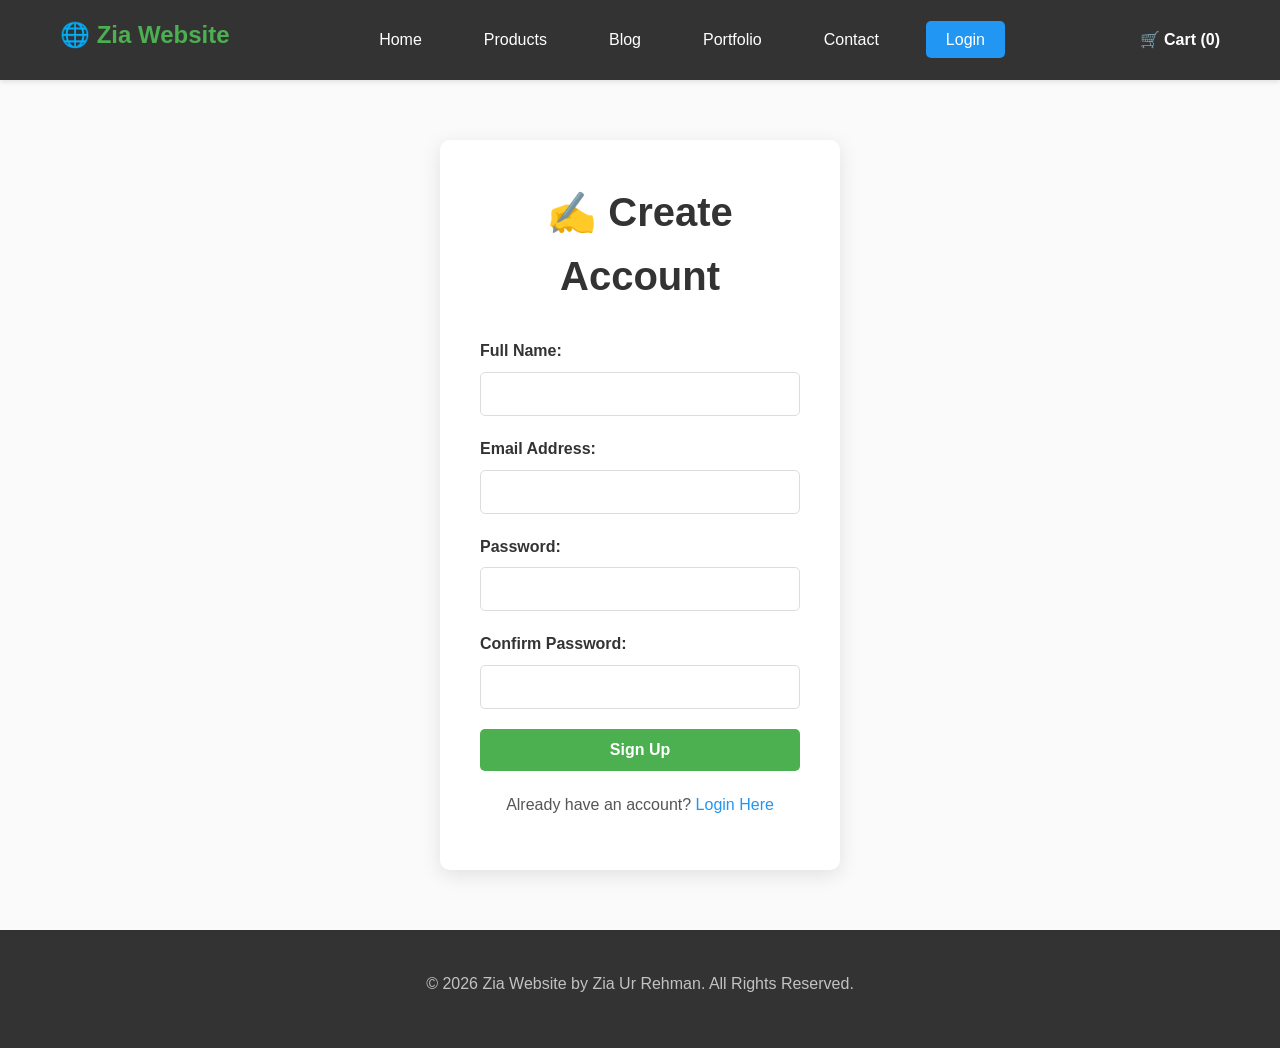
==== admin.html @ 821e3075 "Create admin.html" ====
<!DOCTYPE html>
<html lang="en">
<head>
    <meta charset="UTF-8">
    <meta name="viewport" content="width=device-width, initial-scale=1.0">
    <title>Sign Up - Zia Website</title>
    <link rel="stylesheet" href="css/style.css">
    <style>
        .signup-container {
            max-width: 400px;
            margin: 60px auto;
            background: white;
            padding: 40px;
            border-radius: 10px;
            box-shadow: 0 5px 20px rgba(0, 0, 0, 0.1);
        }

        .signup-container h2 {
            text-align: center;
            margin-bottom: 30px;
            color: #333;
        }

        .form-group {
            margin-bottom: 20px;
        }

        .form-group label {
            display: block;
            margin-bottom: 8px;
            color: #333;
            font-weight: bold;
        }

        .form-group input {
            width: 100%;
            padding: 12px;
            border: 1px solid #ddd;
            border-radius: 5px;
            font-size: 1rem;
        }

        .form-group input:focus {
            outline: none;
            border-color: #4CAF50;
            box-shadow: 0 0 5px rgba(76, 175, 80, 0.2);
        }

        .btn-signup-submit {
            width: 100%;
            padding: 12px;
            background-color: #4CAF50;
            color: white;
            border: none;
            border-radius: 5px;
            font-size: 1rem;
            cursor: pointer;
            font-weight: bold;
            transition: all 0.3s ease;
        }

        .btn-signup-submit:hover {
            background-color: #45a049;
        }

        .signup-links {
            text-align: center;
            margin-top: 20px;
        }

        .signup-links a {
            color: #2196F3;
            text-decoration: none;
        }

        .signup-links a:hover {
            text-decoration: underline;
        }

        .error {
            color: #f44336;
            margin-bottom: 15px;
            padding: 10px;
            background-color: #ffebee;
            border-radius: 5px;
            display: none;
        }

        .success {
            color: #4CAF50;
            margin-bottom: 15px;
            padding: 10px;
            background-color: #e8f5e9;
            border-radius: 5px;
            display: none;
        }
    </style>
</head>
<body>
    <!-- Navigation Bar -->
    <nav class="navbar">
        <div class="container">
            <div class="nav-brand">
                <h1>🌐 Zia Website</h1>
            </div>
            <ul class="nav-menu">
                <li><a href="index.html">Home</a></li>
                <li><a href="products.html">Products</a></li>
                <li><a href="blog.html">Blog</a></li>
                <li><a href="portfolio.html">Portfolio</a></li>
                <li><a href="contact.html">Contact</a></li>
                <li><a href="login.html" class="btn-login">Login</a></li>
            </ul>
            <div class="cart-icon">
                <a href="#cart">🛒 Cart (<span id="cart-count">0</span>)</a>
            </div>
        </div>
    </nav>

    <!-- Signup Container -->
    <div class="signup-container">
        <h2>✍️ Create Account</h2>
        
        <div id="error-message" class="error"></div>
        <div id="success-message" class="success"></div>

        <form id="signup-form" onsubmit="handleSignup(event)">
            <div class="form-group">
                <label for="fullname">Full Name:</label>
                <input type="text" id="fullname" name="fullname" required>
            </div>

            <div class="form-group">
                <label for="email">Email Address:</label>
                <input type="email" id="email" name="email" required>
            </div>

            <div class="form-group">
                <label for="password">Password:</label>
                <input type="password" id="password" name="password" required minlength="6">
            </div>

            <div class="form-group">
                <label for="confirm-password">Confirm Password:</label>
                <input type="password" id="confirm-password" name="confirm-password" required minlength="6">
            </div>

            <button type="submit" class="btn-signup-submit">Sign Up</button>
        </form>

        <div class="signup-links">
            <p>Already have an account? <a href="login.html">Login Here</a></p>
        </div>
    </div>

    <!-- Footer -->
    <footer class="footer">
        <div class="container">
            <p>&copy; 2026 Zia Website by Zia Ur Rehman. All Rights Reserved.</p>
        </div>
    </footer>

    <script src="js/script.js"></script>
    <script>
        function handleSignup(event) {
            event.preventDefault();
            
            const fullname = document.getElementById('fullname').value;
            const email = document.getElementById('email').value;
            const password = document.getElementById('password').value;
            const confirmPassword = document.getElementById('confirm-password').value;
            const errorDiv = document.getElementById('error-message');
            const successDiv = document.getElementById('success-message');

            if (password !== confirmPassword) {
                errorDiv.textContent = '❌ Passwords do not match!';
                errorDiv.style.display = 'block';
                successDiv.style.display = 'none';
                return;
            }

            if (fullname && email && password) {
                localStorage.setItem('currentUser', JSON.stringify({
                    fullname: fullname,
                    email: email,
                    loggedIn: true
                }));

                successDiv.textContent = '✅ Account created successfully! Redirecting to login...';
                successDiv.style.display = 'block';
                errorDiv.style.display = 'none';

                setTimeout(() => {
                    window.location.href = 'login.html';
                }, 1500);
            } else {
                errorDiv.textContent = '❌ Please fill all fields!';
                errorDiv.style.display = 'block';
                successDiv.style.display = 'none';
            }
        }

        document.addEventListener('DOMContentLoaded', function() {
            updateCartCount();
        });
    </script>
</body>
  </html>
---- css/style.css ----
/* =====================================================
   ZIA WEBSITE - MAIN STYLESHEET
   ===================================================== */

* {
    margin: 0;
    padding: 0;
    box-sizing: border-box;
}

:root {
    --primary-color: #4CAF50;
    --secondary-color: #2196F3;
    --accent-color: #FF9800;
    --dark-color: #333333;
    --light-color: #f5f5f5;
    --text-color: #555555;
    --border-color: #ddd;
}

body {
    font-family: 'Segoe UI', Tahoma, Geneva, Verdana, sans-serif;
    line-height: 1.6;
    color: var(--text-color);
    background-color: #fafafa;
}

html {
    scroll-behavior: smooth;
}

.container {
    max-width: 1200px;
    margin: 0 auto;
    padding: 0 20px;
}

h1, h2, h3, h4, h5, h6 {
    color: var(--dark-color);
    margin-bottom: 10px;
}

h2 {
    font-size: 2.5rem;
    margin-bottom: 20px;
}

h3 {
    font-size: 2rem;
    margin-bottom: 30px;
    text-align: center;
    color: var(--dark-color);
}

p {
    margin-bottom: 10px;
    line-height: 1.8;
}

a {
    text-decoration: none;
    color: var(--primary-color);
    transition: color 0.3s ease;
}

a:hover {
    color: var(--secondary-color);
}

.btn {
    display: inline-block;
    padding: 12px 25px;
    font-size: 1rem;
    border: none;
    border-radius: 5px;
    cursor: pointer;
    transition: all 0.3s ease;
    text-decoration: none;
}

.btn-primary {
    background-color: var(--primary-color);
    color: white;
}

.btn-primary:hover {
    background-color: #45a049;
    transform: translateY(-2px);
}

.btn-secondary {
    background-color: var(--secondary-color);
    color: white;
}

.btn-secondary:hover {
    background-color: #0b7dda;
    transform: translateY(-2px);
}

/* Navigation Bar */
.navbar {
    background-color: var(--dark-color);
    padding: 1rem 0;
    position: sticky;
    top: 0;
    z-index: 100;
    box-shadow: 0 2px 5px rgba(0, 0, 0, 0.1);
}

.navbar .container {
    display: flex;
    justify-content: space-between;
    align-items: center;
}

.nav-brand h1 {
    color: var(--primary-color);
    font-size: 1.5rem;
}

.nav-menu {
    display: flex;
    list-style: none;
    gap: 2rem;
    align-items: center;
}

.nav-menu a {
    color: white;
    padding: 10px 15px;
    border-radius: 5px;
    transition: all 0.3s ease;
}

.nav-menu a:hover,
.nav-menu a.active {
    background-color: var(--primary-color);
    color: white;
}

.btn-login {
    background-color: var(--secondary-color) !important;
    padding: 10px 20px !important;
}

.btn-login:hover {
    background-color: #0b7dda !important;
}

.cart-icon {
    color: white;
    font-weight: bold;
}

.cart-icon a {
    color: white;
}

/* Hero Section */
.hero {
    background: linear-gradient(135deg, var(--primary-color), var(--secondary-color));
    color: white;
    padding: 100px 20px;
    text-align: center;
}

.hero h2 {
    font-size: 3rem;
    margin-bottom: 15px;
    color: white;
}

.hero p {
    font-size: 1.3rem;
    margin-bottom: 30px;
    color: rgba(255, 255, 255, 0.9);
}

.hero-buttons {
    display: flex;
    gap: 15px;
    justify-content: center;
    flex-wrap: wrap;
}

.hero-buttons .btn {
    padding: 15px 35px;
    font-size: 1.1rem;
}

/* Sections */
section {
    padding: 60px 20px;
}

section h3 {
    color: var(--dark-color);
}

/* Grid Layout */
.products-grid,
.blog-grid,
.portfolio-grid {
    display: grid;
    grid-template-columns: repeat(auto-fit, minmax(250px, 1fr));
    gap: 30px;
    margin-top: 30px;
}

/* Cards */
.product-card,
.blog-card,
.portfolio-card {
    background: white;
    border-radius: 10px;
    overflow: hidden;
    box-shadow: 0 2px 10px rgba(0, 0, 0, 0.1);
    transition: all 0.3s ease;
}

.product-card:hover,
.blog-card:hover,
.portfolio-card:hover {
    transform: translateY(-10px);
    box-shadow: 0 5px 20px rgba(0, 0, 0, 0.15);
}

.product-card img,
.blog-card img,
.portfolio-card img {
    width: 100%;
    height: 200px;
    object-fit: cover;
}

.product-card-content,
.blog-card-content,
.portfolio-card-content {
    padding: 20px;
}

.product-card h4,
.blog-card h4,
.portfolio-card h4 {
    margin-bottom: 10px;
    color: var(--dark-color);
}

.product-price {
    font-size: 1.5rem;
    color: var(--primary-color);
    font-weight: bold;
    margin-bottom: 10px;
}

.product-card-actions {
    display: flex;
    gap: 10px;
    margin-top: 15px;
}

.product-card-actions button {
    flex: 1;
    padding: 10px;
    border: none;
    border-radius: 5px;
    cursor: pointer;
    font-weight: bold;
    transition: all 0.3s ease;
}

.btn-add-cart {
    background-color: var(--primary-color);
    color: white;
}

.btn-add-cart:hover {
    background-color: #45a049;
}

.btn-view {
    background-color: var(--secondary-color);
    color: white;
}

.btn-view:hover {
    background-color: #0b7dda;
}

/* Featured Products */
.featured-products {
    background-color: white;
}

.latest-blog {
    background-color: white;
}

.portfolio-highlights {
    background-color: white;
}

/* Newsletter */
.newsletter {
    background: linear-gradient(135deg, var(--primary-color), var(--secondary-color));
    color: white;
    text-align: center;
}

.newsletter h3,
.newsletter p {
    color: white;
}

#newsletter-form {
    display: flex;
    gap: 10px;
    margin-top: 20px;
    justify-content: center;
    flex-wrap: wrap;
}

#newsletter-form input {
    padding: 12px 15px;
    border: none;
    border-radius: 5px;
    font-size: 1rem;
    min-width: 300px;
}

#newsletter-form button {
    padding: 12px 25px;
    background-color: var(--accent-color);
    color: white;
    border: none;
    border-radius: 5px;
    cursor: pointer;
    font-weight: bold;
}

#newsletter-form button:hover {
    background-color: #e68900;
}

/* Footer */
.footer {
    background-color: var(--dark-color);
    color: white;
    padding: 40px 20px;
    text-align: center;
}

.footer p {
    color: rgba(255, 255, 255, 0.7);
}

/* Forms */
.form-group {
    margin-bottom: 20px;
}

.form-group label {
    display: block;
    margin-bottom: 5px;
    color: var(--dark-color);
    font-weight: bold;
}

.form-group input,
.form-group textarea {
    width: 100%;
    padding: 12px;
    border: 1px solid var(--border-color);
    border-radius: 5px;
    font-size: 1rem;
}

.form-group input:focus,
.form-group textarea:focus {
    outline: none;
    border-color: var(--primary-color);
    box-shadow: 0 0 5px rgba(76, 175, 80, 0.2);
}

/* Mobile Responsive */
@media (max-width: 768px) {
    .nav-menu {
        gap: 1rem;
        flex-wrap: wrap;
    }

    .hero h2 {
        font-size: 2rem;
    }

    .hero p {
        font-size: 1rem;
    }

    .hero-buttons {
        flex-direction: column;
        align-items: center;
    }

    .products-grid,
    .blog-grid,
    .portfolio-grid {
        grid-template-columns: repeat(auto-fit, minmax(200px, 1fr));
        gap: 20px;
    }

    #newsletter-form input {
        min-width: 200px;
    }

    .cart-icon {
        display: none;
    }
}

@media (max-width: 480px) {
    .container {
        padding: 0 10px;
    }

    .nav-menu {
        flex-direction: column;
        gap: 0.5rem;
    }

    .hero h2 {
        font-size: 1.5rem;
    }

    .products-grid,
    .blog-grid,
    .portfolio-grid {
        grid-template-columns: 1fr;
    }

    #newsletter-form {
        flex-direction: column;
    }

    #newsletter-form input,
    #newsletter-form button {
        min-width: 100%;
    }
  }
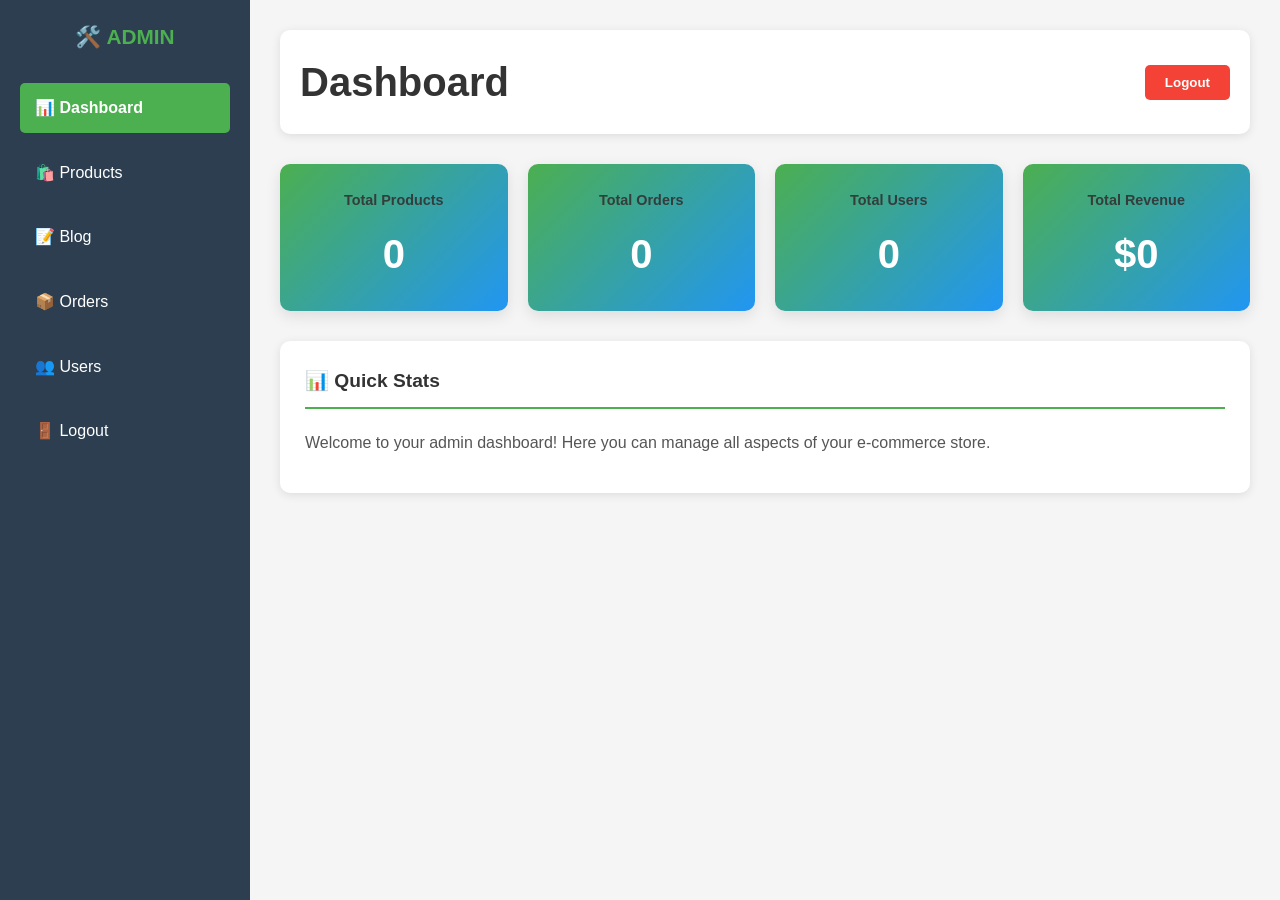
==== commit b8e20fa7: "Update admin.html" ====
--- a/admin.html
+++ b/admin.html
@@ -1,24 +1,128 @@
-<!DOCTYPE html>
+ <!DOCTYPE html>
 <html lang="en">
 <head>
     <meta charset="UTF-8">
     <meta name="viewport" content="width=device-width, initial-scale=1.0">
-    <title>Sign Up - Zia Website</title>
+    <title>Admin Panel - Zia Website</title>
     <link rel="stylesheet" href="css/style.css">
     <style>
-        .signup-container {
-            max-width: 400px;
-            margin: 60px auto;
-            background: white;
-            padding: 40px;
+        * {
+            margin: 0;
+            padding: 0;
+            box-sizing: border-box;
+        }
+
+        body {
+            font-family: 'Segoe UI', Tahoma, Geneva, Verdana, sans-serif;
+            background-color: #f5f5f5;
+        }
+
+        .admin-wrapper {
+            display: grid;
+            grid-template-columns: 250px 1fr;
+            min-height: 100vh;
+        }
+
+        .admin-sidebar {
+            background-color: #2c3e50;
+            color: white;
+            padding: 20px;
+            position: sticky;
+            top: 0;
+            height: 100vh;
+            overflow-y: auto;
+        }
+
+        .admin-sidebar h3 {
+            color: #4CAF50;
+            margin-bottom: 30px;
+            text-align: center;
+            font-size: 1.3rem;
+        }
+
+        .admin-sidebar ul {
+            list-style: none;
+        }
+
+        .admin-sidebar ul li {
+            margin-bottom: 15px;
+        }
+
+        .admin-sidebar ul li a {
+            color: white;
+            padding: 12px 15px;
+            display: block;
+            border-radius: 5px;
+            cursor: pointer;
+            transition: all 0.3s ease;
+            text-decoration: none;
+        }
+
+        .admin-sidebar ul li a:hover,
+        .admin-sidebar ul li a.active {
+            background-color: #4CAF50;
+            color: white;
+            font-weight: bold;
+        }
+
+        .admin-main {
+            padding: 30px;
+            overflow-y: auto;
+        }
+
+        .admin-top-bar {
+            background-color: white;
+            padding: 20px;
             border-radius: 10px;
-            box-shadow: 0 5px 20px rgba(0, 0, 0, 0.1);
-        }
-
-        .signup-container h2 {
-            text-align: center;
+            box-shadow: 0 2px 10px rgba(0, 0, 0, 0.1);
+            display: flex;
+            justify-content: space-between;
+            align-items: center;
             margin-bottom: 30px;
+        }
+
+        .admin-top-bar h2 {
             color: #333;
+            margin: 0;
+        }
+
+        .logout-btn {
+            background-color: #f44336;
+            color: white;
+            padding: 10px 20px;
+            border: none;
+            border-radius: 5px;
+            cursor: pointer;
+            font-weight: bold;
+            transition: all 0.3s ease;
+        }
+
+        .logout-btn:hover {
+            background-color: #da190b;
+        }
+
+        .section {
+            display: none;
+        }
+
+        .section.active {
+            display: block;
+        }
+
+        .card {
+            background-color: white;
+            padding: 25px;
+            border-radius: 10px;
+            box-shadow: 0 2px 10px rgba(0, 0, 0, 0.1);
+            margin-bottom: 25px;
+        }
+
+        .card h4 {
+            color: #333;
+            margin-bottom: 20px;
+            font-size: 1.2rem;
+            border-bottom: 2px solid #4CAF50;
+            padding-bottom: 10px;
         }
 
         .form-group {
@@ -30,179 +134,454 @@
             margin-bottom: 8px;
             color: #333;
             font-weight: bold;
-        }
-
-        .form-group input {
+            font-size: 0.95rem;
+        }
+
+        .form-group input,
+        .form-group textarea,
+        .form-group select {
             width: 100%;
             padding: 12px;
             border: 1px solid #ddd;
             border-radius: 5px;
             font-size: 1rem;
-        }
-
-        .form-group input:focus {
+            font-family: inherit;
+        }
+
+        .form-group input:focus,
+        .form-group textarea:focus,
+        .form-group select:focus {
             outline: none;
             border-color: #4CAF50;
             box-shadow: 0 0 5px rgba(76, 175, 80, 0.2);
         }
 
-        .btn-signup-submit {
-            width: 100%;
-            padding: 12px;
+        .form-group textarea {
+            resize: vertical;
+            min-height: 100px;
+        }
+
+        .form-group select {
+            cursor: pointer;
+        }
+
+        .btn-submit {
             background-color: #4CAF50;
             color: white;
+            padding: 12px 30px;
             border: none;
             border-radius: 5px;
+            cursor: pointer;
+            font-weight: bold;
             font-size: 1rem;
+            transition: all 0.3s ease;
+        }
+
+        .btn-submit:hover {
+            background-color: #45a049;
+            transform: translateY(-2px);
+        }
+
+        .stats-grid {
+            display: grid;
+            grid-template-columns: repeat(auto-fit, minmax(200px, 1fr));
+            gap: 20px;
+            margin-bottom: 30px;
+        }
+
+        .stat-card {
+            background: linear-gradient(135deg, #4CAF50, #2196F3);
+            color: white;
+            padding: 25px;
+            border-radius: 10px;
+            text-align: center;
+            box-shadow: 0 5px 15px rgba(0, 0, 0, 0.1);
+        }
+
+        .stat-card h4 {
+            margin: 0 0 10px 0;
+            font-size: 0.9rem;
+            opacity: 0.9;
+            border: none;
+            padding: 0;
+        }
+
+        .stat-card .number {
+            font-size: 2.5rem;
+            font-weight: bold;
+        }
+
+        .table-container {
+            overflow-x: auto;
+        }
+
+        .admin-table {
+            width: 100%;
+            border-collapse: collapse;
+            margin-top: 15px;
+        }
+
+        .admin-table thead {
+            background-color: #4CAF50;
+            color: white;
+        }
+
+        .admin-table th {
+            padding: 15px;
+            text-align: left;
+            font-weight: bold;
+        }
+
+        .admin-table td {
+            padding: 12px 15px;
+            border-bottom: 1px solid #ddd;
+        }
+
+        .admin-table tr:hover {
+            background-color: #f5f5f5;
+        }
+
+        .btn-edit {
+            background-color: #2196F3;
+            color: white;
+            padding: 8px 12px;
+            border: none;
+            border-radius: 3px;
             cursor: pointer;
+            margin-right: 5px;
             font-weight: bold;
             transition: all 0.3s ease;
         }
 
-        .btn-signup-submit:hover {
-            background-color: #45a049;
-        }
-
-        .signup-links {
-            text-align: center;
-            margin-top: 20px;
-        }
-
-        .signup-links a {
-            color: #2196F3;
-            text-decoration: none;
-        }
-
-        .signup-links a:hover {
-            text-decoration: underline;
-        }
-
-        .error {
-            color: #f44336;
-            margin-bottom: 15px;
-            padding: 10px;
+        .btn-edit:hover {
+            background-color: #0b7dda;
+        }
+
+        .btn-delete {
+            background-color: #f44336;
+            color: white;
+            padding: 8px 12px;
+            border: none;
+            border-radius: 3px;
+            cursor: pointer;
+            font-weight: bold;
+            transition: all 0.3s ease;
+        }
+
+        .btn-delete:hover {
+            background-color: #da190b;
+        }
+
+        .success-msg {
+            background-color: #e8f5e9;
+            color: #2e7d32;
+            padding: 15px;
+            border-radius: 5px;
+            margin-bottom: 20px;
+            border-left: 4px solid #4CAF50;
+            display: none;
+        }
+
+        .success-msg.show {
+            display: block;
+        }
+
+        .error-msg {
             background-color: #ffebee;
+            color: #c62828;
+            padding: 15px;
             border-radius: 5px;
+            margin-bottom: 20px;
+            border-left: 4px solid #f44336;
             display: none;
         }
 
-        .success {
-            color: #4CAF50;
-            margin-bottom: 15px;
-            padding: 10px;
-            background-color: #e8f5e9;
-            border-radius: 5px;
-            display: none;
+        .error-msg.show {
+            display: block;
+        }
+
+        @media (max-width: 768px) {
+            .admin-wrapper {
+                grid-template-columns: 1fr;
+            }
+
+            .admin-sidebar {
+                position: relative;
+                height: auto;
+                margin-bottom: 20px;
+            }
+
+            .admin-top-bar {
+                flex-direction: column;
+                gap: 15px;
+            }
+
+            .stats-grid {
+                grid-template-columns: 1fr;
+            }
         }
     </style>
 </head>
 <body>
-    <!-- Navigation Bar -->
-    <nav class="navbar">
-        <div class="container">
-            <div class="nav-brand">
-                <h1>🌐 Zia Website</h1>
+    <div class="admin-wrapper">
+        <!-- Sidebar -->
+        <div class="admin-sidebar">
+            <h3>🛠️ ADMIN</h3>
+            <ul>
+                <li><a onclick="switchSection('dashboard')" class="active">📊 Dashboard</a></li>
+                <li><a onclick="switchSection('products')">🛍️ Products</a></li>
+                <li><a onclick="switchSection('blog')">📝 Blog</a></li>
+                <li><a onclick="switchSection('orders')">📦 Orders</a></li>
+                <li><a onclick="switchSection('users')">👥 Users</a></li>
+                <li><a onclick="adminLogout()">🚪 Logout</a></li>
+            </ul>
+        </div>
+
+        <!-- Main Content -->
+        <div class="admin-main">
+            <!-- Top Bar -->
+            <div class="admin-top-bar">
+                <h2 id="page-title">Dashboard</h2>
+                <button class="logout-btn" onclick="adminLogout()">Logout</button>
             </div>
-            <ul class="nav-menu">
-                <li><a href="index.html">Home</a></li>
-                <li><a href="products.html">Products</a></li>
-                <li><a href="blog.html">Blog</a></li>
-                <li><a href="portfolio.html">Portfolio</a></li>
-                <li><a href="contact.html">Contact</a></li>
-                <li><a href="login.html" class="btn-login">Login</a></li>
-            </ul>
-            <div class="cart-icon">
-                <a href="#cart">🛒 Cart (<span id="cart-count">0</span>)</a>
+
+            <!-- Dashboard Section -->
+            <div id="dashboard" class="section active">
+                <div class="stats-grid">
+                    <div class="stat-card">
+                        <h4>Total Products</h4>
+                        <div class="number" id="total-products">0</div>
+                    </div>
+                    <div class="stat-card">
+                        <h4>Total Orders</h4>
+                        <div class="number" id="total-orders">0</div>
+                    </div>
+                    <div class="stat-card">
+                        <h4>Total Users</h4>
+                        <div class="number" id="total-users">0</div>
+                    </div>
+                    <div class="stat-card">
+                        <h4>Total Revenue</h4>
+                        <div class="number" id="total-revenue">$0</div>
+                    </div>
+                </div>
+
+                <div class="card">
+                    <h4>📊 Quick Stats</h4>
+                    <p>Welcome to your admin dashboard! Here you can manage all aspects of your e-commerce store.</p>
+                </div>
+            </div>
+
+            <!-- Products Section -->
+            <div id="products" class="section">
+                <div class="card">
+                    <h4>➕ Add New Product</h4>
+                    <div id="product-success-msg" class="success-msg"></div>
+                    <div id="product-error-msg" class="error-msg"></div>
+
+                    <form id="add-product-form" onsubmit="addProduct(event)">
+                        <div class="form-group">
+                            <label>Product Name:</label>
+                            <input type="text" id="product-name" placeholder="e.g., Laptop Pro" required>
+                        </div>
+
+                        <div class="form-group">
+                            <label>Price ($):</label>
+                            <input type="number" id="product-price" placeholder="e.g., 999" step="0.01" required>
+                        </div>
+
+                        <div class="form-group">
+                            <label>Description:</label>
+                            <textarea id="product-description" placeholder="Product description..." required></textarea>
+                        </div>
+
+                        <div class="form-group">
+                            <label>Category:</label>
+                            <select id="product-category" required>
+                                <option value="">-- Select Category --</option>
+                                <option value="electronics">Electronics</option>
+                                <option value="accessories">Accessories</option>
+                                <option value="clothing">Clothing</option>
+                                <option value="books">Books</option>
+                                <option value="home">Home & Garden</option>
+                                <option value="sports">Sports</option>
+                                <option value="other">Other</option>
+                            </select>
+                        </div>
+
+                        <div class="form-group">
+                            <label>Image URL:</label>
+                            <input type="url" id="product-image" placeholder="https://example.com/image.jpg" value="https://via.placeholder.com/250x200?text=Product" required>
+                        </div>
+
+                        <button type="submit" class="btn-submit">➕ Add Product</button>
+                    </form>
+                </div>
+
+                <div class="card">
+                    <h4>📦 All Products</h4>
+                    <div class="table-container">
+                        <table class="admin-table">
+                            <thead>
+                                <tr>
+                                    <th>ID</th>
+                                    <th>Name</th>
+                                    <th>Price</th>
+                                    <th>Category</th>
+                                    <th>Actions</th>
+                                </tr>
+                            </thead>
+                            <tbody id="products-list">
+                                <tr>
+                                    <td colspan="5" style="text-align: center; color: #999;">Loading products...</td>
+                                </tr>
+                            </tbody>
+                        </table>
+                    </div>
+                </div>
+            </div>
+
+            <!-- Blog Section -->
+            <div id="blog" class="section">
+                <div class="card">
+                    <h4>✍️ Write New Blog Post</h4>
+                    <div id="blog-success-msg" class="success-msg"></div>
+                    <div id="blog-error-msg" class="error-msg"></div>
+
+                    <form id="add-blog-form" onsubmit="addBlog(event)">
+                        <div class="form-group">
+                            <label>Blog Title:</label>
+                            <input type="text" id="blog-title" placeholder="e.g., How to Code in JavaScript" required>
+                        </div>
+
+                        <div class="form-group">
+                            <label>Category:</label>
+                            <select id="blog-category" required>
+                                <option value="">-- Select Category --</option>
+                                <option value="Tech Tips">Tech Tips</option>
+                                <option value="Web Development">Web Development</option>
+                                <option value="Lifestyle">Lifestyle</option>
+                                <option value="Tutorial">Tutorial</option>
+                                <option value="News">News</option>
+                            </select>
+                        </div>
+
+                        <div class="form-group">
+                            <label>Blog Content:</label>
+                            <textarea id="blog-content" placeholder="Write your blog content here..." required></textarea>
+                        </div>
+
+                        <div class="form-group">
+                            <label>Image URL:</label>
+                            <input type="url" id="blog-image" placeholder="https://example.com/image.jpg" value="https://via.placeholder.com/250x200?text=Blog" required>
+                        </div>
+
+                        <button type="submit" class="btn-submit">📝 Publish Post</button>
+                    </form>
+                </div>
+
+                <div class="card">
+                    <h4>📚 All Blog Posts</h4>
+                    <div class="table-container">
+                        <table class="admin-table">
+                            <thead>
+                                <tr>
+                                    <th>ID</th>
+                                    <th>Title</th>
+                                    <th>Category</th>
+                                    <th>Author</th>
+                                    <th>Date</th>
+                                    <th>Actions</th>
+                                </tr>
+                            </thead>
+                            <tbody id="blog-list">
+                                <tr>
+                                    <td colspan="6" style="text-align: center; color: #999;">Loading posts...</td>
+                                </tr>
+                            </tbody>
+                        </table>
+                    </div>
+                </div>
+            </div>
+
+            <!-- Orders Section -->
+            <div id="orders" class="section">
+                <div class="card">
+                    <h4>📦 Recent Orders</h4>
+                    <div class="table-container">
+                        <table class="admin-table">
+                            <thead>
+                                <tr>
+                                    <th>Order ID</th>
+                                    <th>Customer</th>
+                                    <th>Amount</th>
+                                    <th>Date</th>
+                                    <th>Status</th>
+                                </tr>
+                            </thead>
+                            <tbody>
+                                <tr>
+                                    <td>#ORD001</td>
+                                    <td>John Doe</td>
+                                    <td>$299.99</td>
+                                    <td>2026-05-20</td>
+                                    <td><span style="background-color: #4CAF50; color: white; padding: 5px 10px; border-radius: 3px;">Completed</span></td>
+                                </tr>
+                                <tr>
+                                    <td>#ORD002</td>
+                                    <td>Jane Smith</td>
+                                    <td>$150.50</td>
+                                    <td>2026-05-21</td>
+                                    <td><span style="background-color: #FF9800; color: white; padding: 5px 10px; border-radius: 3px;">Pending</span></td>
+                                </tr>
+                            </tbody>
+                        </table>
+                    </div>
+                </div>
+            </div>
+
+            <!-- Users Section -->
+            <div id="users" class="section">
+                <div class="card">
+                    <h4>👥 Manage Users</h4>
+                    <div class="table-container">
+                        <table class="admin-table">
+                            <thead>
+                                <tr>
+                                    <th>User ID</th>
+                                    <th>Username</th>
+                                    <th>Email</th>
+                                    <th>Joined Date</th>
+                                    <th>Status</th>
+                                </tr>
+                            </thead>
+                            <tbody>
+                                <tr>
+                                    <td>#USR001</td>
+                                    <td>john_doe</td>
+                                    <td>john@example.com</td>
+                                    <td>2026-01-15</td>
+                                    <td><span style="background-color: #4CAF50; color: white; padding: 5px 10px; border-radius: 3px;">Active</span></td>
+                                </tr>
+                                <tr>
+                                    <td>#USR002</td>
+                                    <td>jane_smith</td>
+                                    <td>jane@example.com</td>
+                                    <td>2026-02-20</td>
+                                    <td><span style="background-color: #4CAF50; color: white; padding: 5px 10px; border-radius: 3px;">Active</span></td>
+                                </tr>
+                            </tbody>
+                        </table>
+                    </div>
+                </div>
             </div>
         </div>
-    </nav>
-
-    <!-- Signup Container -->
-    <div class="signup-container">
-        <h2>✍️ Create Account</h2>
-        
-        <div id="error-message" class="error"></div>
-        <div id="success-message" class="success"></div>
-
-        <form id="signup-form" onsubmit="handleSignup(event)">
-            <div class="form-group">
-                <label for="fullname">Full Name:</label>
-                <input type="text" id="fullname" name="fullname" required>
-            </div>
-
-            <div class="form-group">
-                <label for="email">Email Address:</label>
-                <input type="email" id="email" name="email" required>
-            </div>
-
-            <div class="form-group">
-                <label for="password">Password:</label>
-                <input type="password" id="password" name="password" required minlength="6">
-            </div>
-
-            <div class="form-group">
-                <label for="confirm-password">Confirm Password:</label>
-                <input type="password" id="confirm-password" name="confirm-password" required minlength="6">
-            </div>
-
-            <button type="submit" class="btn-signup-submit">Sign Up</button>
-        </form>
-
-        <div class="signup-links">
-            <p>Already have an account? <a href="login.html">Login Here</a></p>
-        </div>
     </div>
-
-    <!-- Footer -->
-    <footer class="footer">
-        <div class="container">
-            <p>&copy; 2026 Zia Website by Zia Ur Rehman. All Rights Reserved.</p>
-        </div>
-    </footer>
 
     <script src="js/script.js"></script>
     <script>
-        function handleSignup(event) {
-            event.preventDefault();
-            
-            const fullname = document.getElementById('fullname').value;
-            const email = document.getElementById('email').value;
-            const password = document.getElementById('password').value;
-            const confirmPassword = document.getElementById('confirm-password').value;
-            const errorDiv = document.getElementById('error-message');
-            const successDiv = document.getElementById('success-message');
-
-            if (password !== confirmPassword) {
-                errorDiv.textContent = '❌ Passwords do not match!';
-                errorDiv.style.display = 'block';
-                successDiv.style.display = 'none';
-                return;
-            }
-
-            if (fullname && email && password) {
-                localStorage.setItem('currentUser', JSON.stringify({
-                    fullname: fullname,
-                    email: email,
-                    loggedIn: true
-                }));
-
-                successDiv.textContent = '✅ Account created successfully! Redirecting to login...';
-                successDiv.style.display = 'block';
-                errorDiv.style.display = 'none';
-
-                setTimeout(() => {
-                    window.location.href = 'login.html';
-                }, 1500);
-            } else {
-                errorDiv.textContent = '❌ Please fill all fields!';
-                errorDiv.style.display = 'block';
-                successDiv.style.display = 'none';
-            }
-        }
-
-        document.addEventListener('DOMContentLoaded', function() {
-            updateCartCount();
-        });
-    </script>
-</body>
-  </html>
+        // Switch sections
+        function switchSection(sectionId) {
+            // Hide all sections
+            document.querySelectorAll('.section').forEach(section => {
+    
